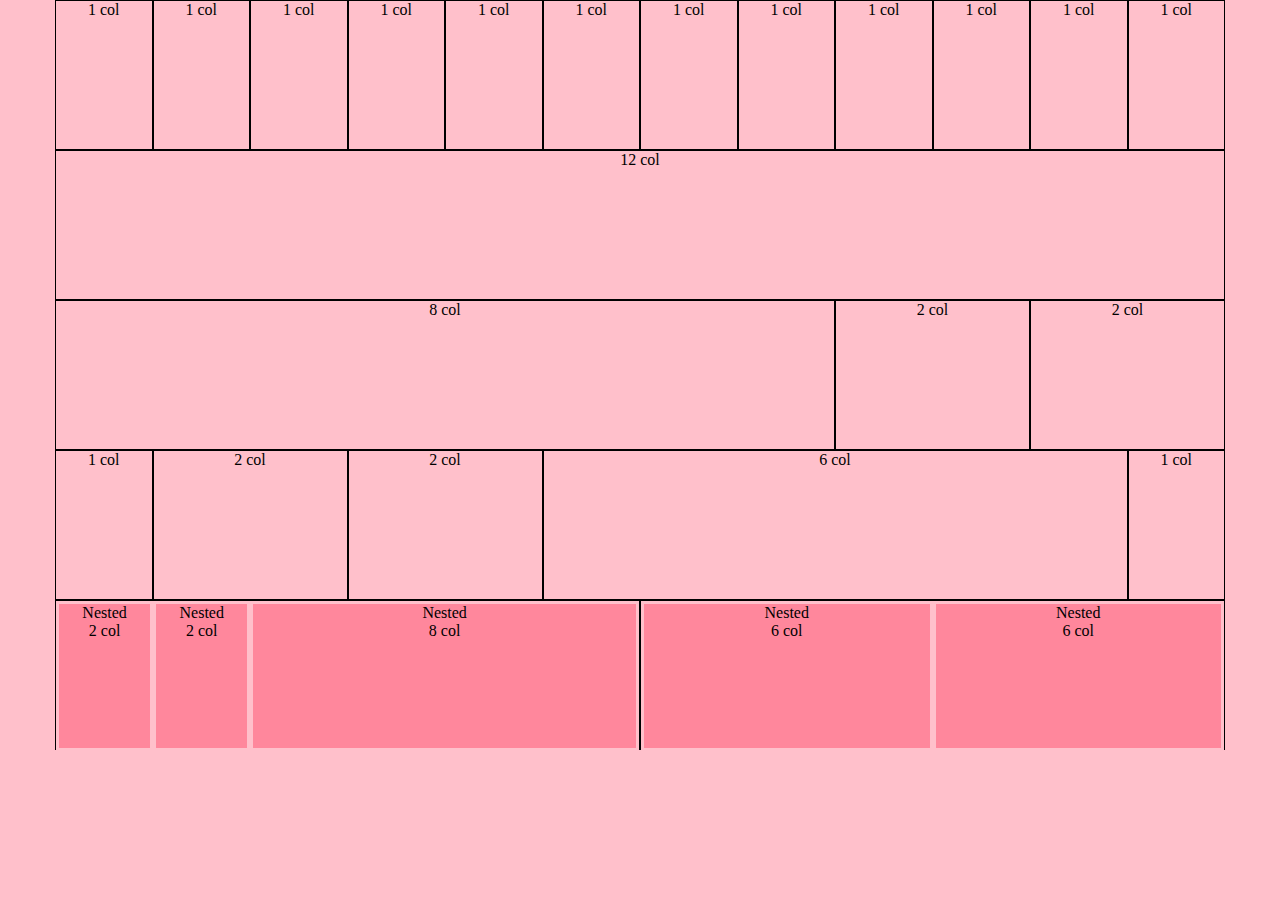
==== index.html @ 8fa05b32 "First draft" ====
<!DOCTYPE html>
<html lang="en" dir="ltr">
  <head>
    <meta charset="utf-8">
    <link rel="stylesheet" href="12bool.css"> <!-- framework -->
    <link rel="stylesheet" href="style.css"> <!-- stylesheet -->
    <title>Prova Screenshot</title>
  </head>
  <body>

    <!-- 12*1 -->
    <div class="container">

      <div class="col-1">
        <p>1 col</p>
      </div>

      <div class="col-1">
        <p>1 col</p>
      </div>

      <div class="col-1">
        <p>1 col</p>
      </div>

      <div class="col-1">
        <p>1 col</p>
      </div>

      <div class="col-1">
        <p>1 col</p>
      </div>

      <div class="col-1">
        <p>1 col</p>
      </div>

      <div class="col-1">
        <p>1 col</p>
      </div>

      <div class="col-1">
        <p>1 col</p>
      </div>

      <div class="col-1">
        <p>1 col</p>
      </div>

      <div class="col-1">
        <p>1 col</p>
      </div>

      <div class="col-1">
        <p>1 col</p>
      </div>

      <div class="col-1">
        <p>1 col</p>
      </div>

    </div>

    <!-- 1*12 -->
    <div class="container">

      <div class="col-12">
        <p>12 col</p>
      </div>

    </div>

    <!-- 1*8 + 2*2 -->
    <div class="container">

      <div class="col-8">
        <p>8 col</p>
      </div>

      <div class="col-2">
        <p>2 col</p>
      </div>

      <div class="col-2">
        <p>2 col</p>
      </div>
    </div>

    <!-- 1*1 + 2*2 + 1*6 + 1*1 -->
    <div class="container">
      <div class="col-1">
        <p>1 col</p>
      </div>

      <div class="col-2">
        <p>2 col</p>
      </div>

      <div class="col-2">
        <p>2 col</p>
      </div>

      <div class="col-6">
        <p>6 col</p>
      </div>

      <div class="col-1">
        <p>1 col</p>
      </div>
    </div>

    <!-- 2*6 -->
    <!-- (2*2 + 1*8) + 2*6 -->
    <div class="container last">

      <div class="col-6">

        <div class="col-2">
          <p>Nested<br>2 col</p>
        </div>

        <div class="col-2">
          <p>Nested<br>2 col</p>
        </div>

        <div class="col-8">
          <p>Nested<br>8 col</p>
        </div>

      </div>

      <div class="col-6">

        <div class="col-6">
          <p>Nested<br>6 col</p>
        </div>

        <div class="col-6">
          <p>Nested<br>6 col</p>
        </div>
      </div>

    </div>


  </body>
</html>
---- 12bool.css ----
/* FRAMEWORK GRIGLIA 12 COLONNE */

/* Contenitore (righe)----------------- */
.container{
  max-width: 1170px;
  margin: 0 auto;
}

.container::after {
  content: "";
  display: table;
  clear: both;
}


/* Colonne --------------------------- */

[class*="col-"] {
  float: left;
}


.col-1 {
    width: calc(( 100% / 12 )*1);
}
.col-2 {
    width: calc(( 100% / 12)*2);
}
.col-3 {
    width: calc(( 100% / 12)*3);
}
.col-4 {
    width: calc(( 100% / 12)*4);
}
.col-5 {
    width: calc(( 100% / 12)*5);
}
.col-6 {
    width: calc(( 100% / 12)*6);
}
.col-7 {
    width: calc(( 100% / 12)*7);
}
.col-8 {
    width: calc(( 100% / 12)*8);
}
.col-9 {
    width: calc(( 100% / 12)*9);
}
.col-10 {
    width: calc(( 100% / 12)*10);
}
.col-11 {
    width: calc(( 100% / 12)*11);
}
.col-12 {
    width: calc(( 100% / 12)*12);
}

/* Margini  --------------------------*/

.col-offset-1 {
  margin-left: calc((100% / 12) * 1);
}
.col-offset-2 {
  margin-left: calc((100% / 12) * 2);
}
.col-offset-3 {
  margin-left: calc((100% / 12) * 3);
}
.col-offset-4 {
  margin-left: calc((100% / 12) * 4);
}
.col-offset-5 {
  margin-left: calc((100% / 12) * 5);
}
.col-offset-6 {
  margin-left: calc((100% / 12) * 6);
}
.col-offset-7 {
  margin-left: calc((100% / 12) * 7);
}
.col-offset-8 {
  margin-left: calc((100% / 12) * 8);
}
.col-offset-9 {
  margin-left: calc((100% / 12) * 9);
}
.col-offset-10 {
  margin-left: calc((100% / 12) * 10);
}
.col-offset-11 {
  margin-left: calc((100% / 12) * 11);
}
.col-offset-12 {
  margin-left: calc((100% / 12) * 12);
}
---- style.css ----
body{
  background: pink;
}

*{
  margin: 0;
  padding: 0;
  box-sizing: border-box;
}

[class*="col-"] {
  border: solid 1px black;
  text-align: center;
  height: 150px;
}

p{
  /* padding: 50% 0; */
}

.last{
  background: #ff879c;
}

.last .col-6 [class*="col-"]{
  border: solid 3px pink;
}
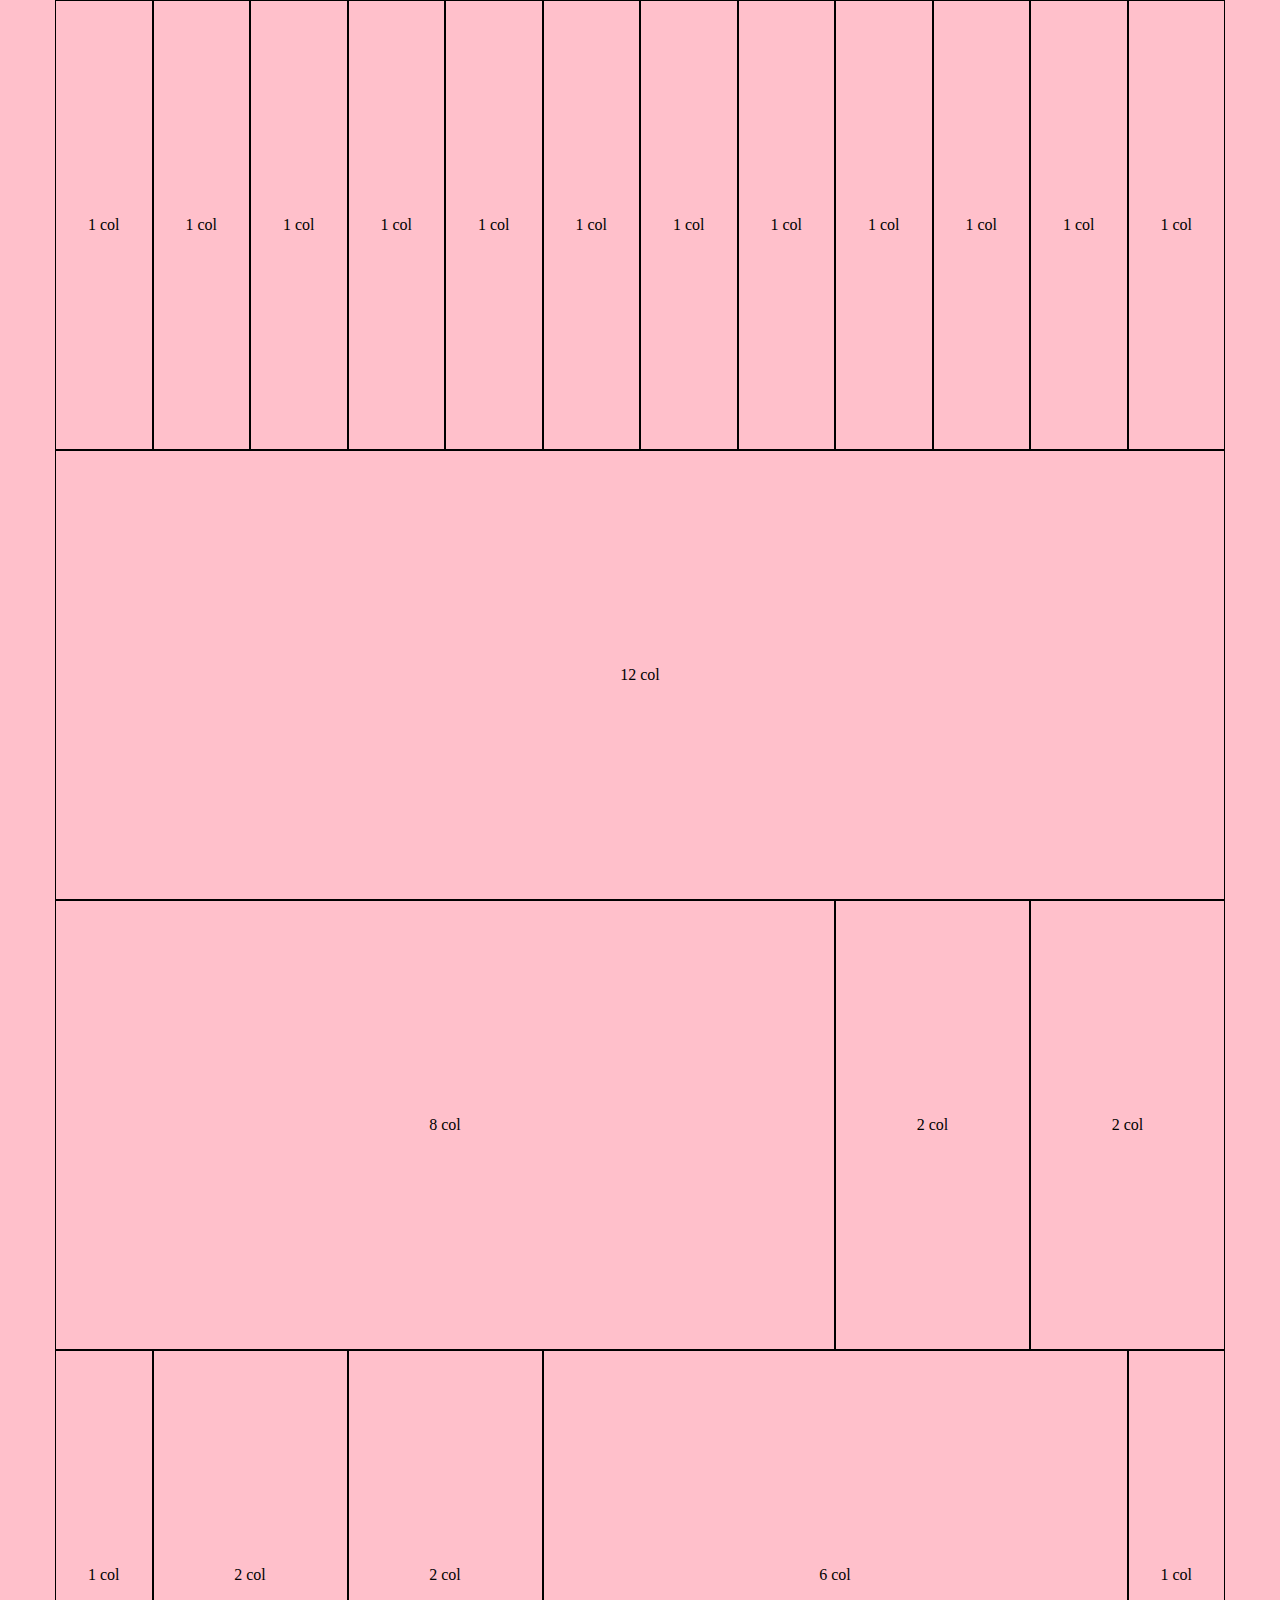
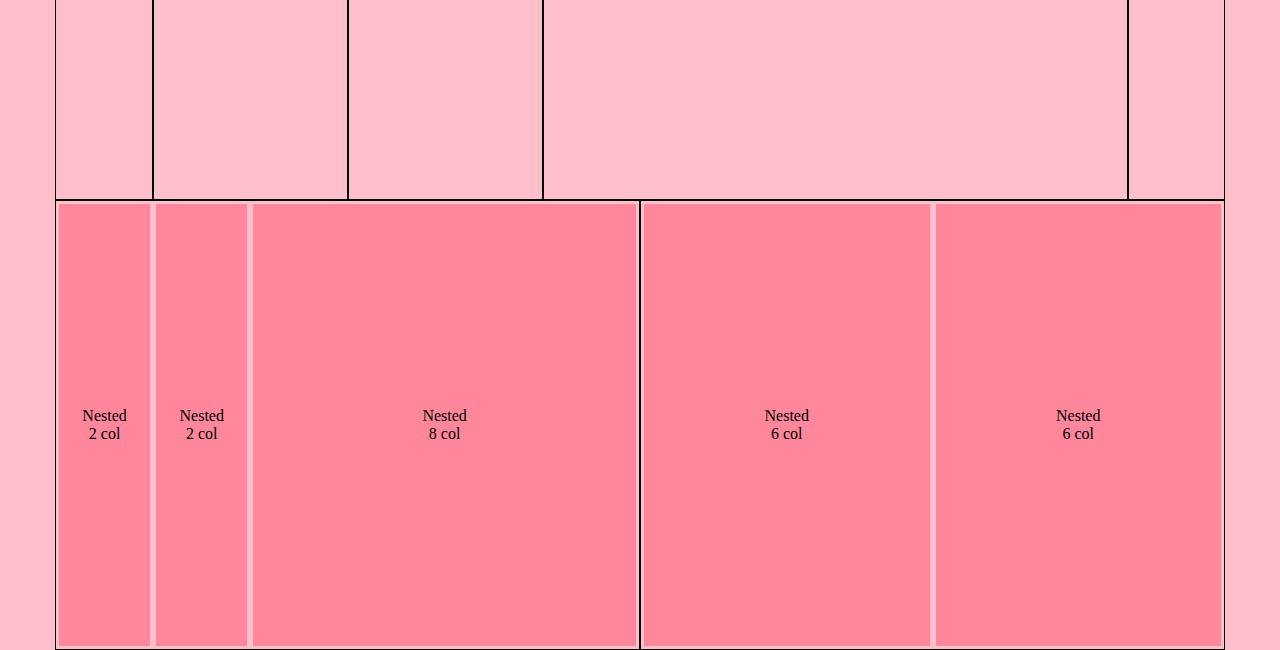
==== commit 42bcb592: "Complete" ====
--- a/index.html
+++ b/index.html
@@ -129,7 +129,7 @@
 
       </div>
 
-      <div class="col-6">
+      <div class="col-6 clear">
 
         <div class="col-6">
           <p>Nested<br>6 col</p>
--- a/12bool.css
+++ b/12bool.css
@@ -4,9 +4,16 @@
 .container{
   max-width: 1170px;
   margin: 0 auto;
+  height: 50vh;
 }
 
 .container::after {
+  content: "";
+  display: table;
+  clear: both;
+}
+
+.clear::after{
   content: "";
   display: table;
   clear: both;
--- a/style.css
+++ b/style.css
@@ -11,11 +11,15 @@
 [class*="col-"] {
   border: solid 1px black;
   text-align: center;
-  height: 150px;
+  height: 100%;
+  position: relative;
 }
 
 p{
-  /* padding: 50% 0; */
+  position: absolute;
+  top: 50%;
+  left: 50%;
+  transform: translate(-50%, -50%)
 }
 
 .last{
